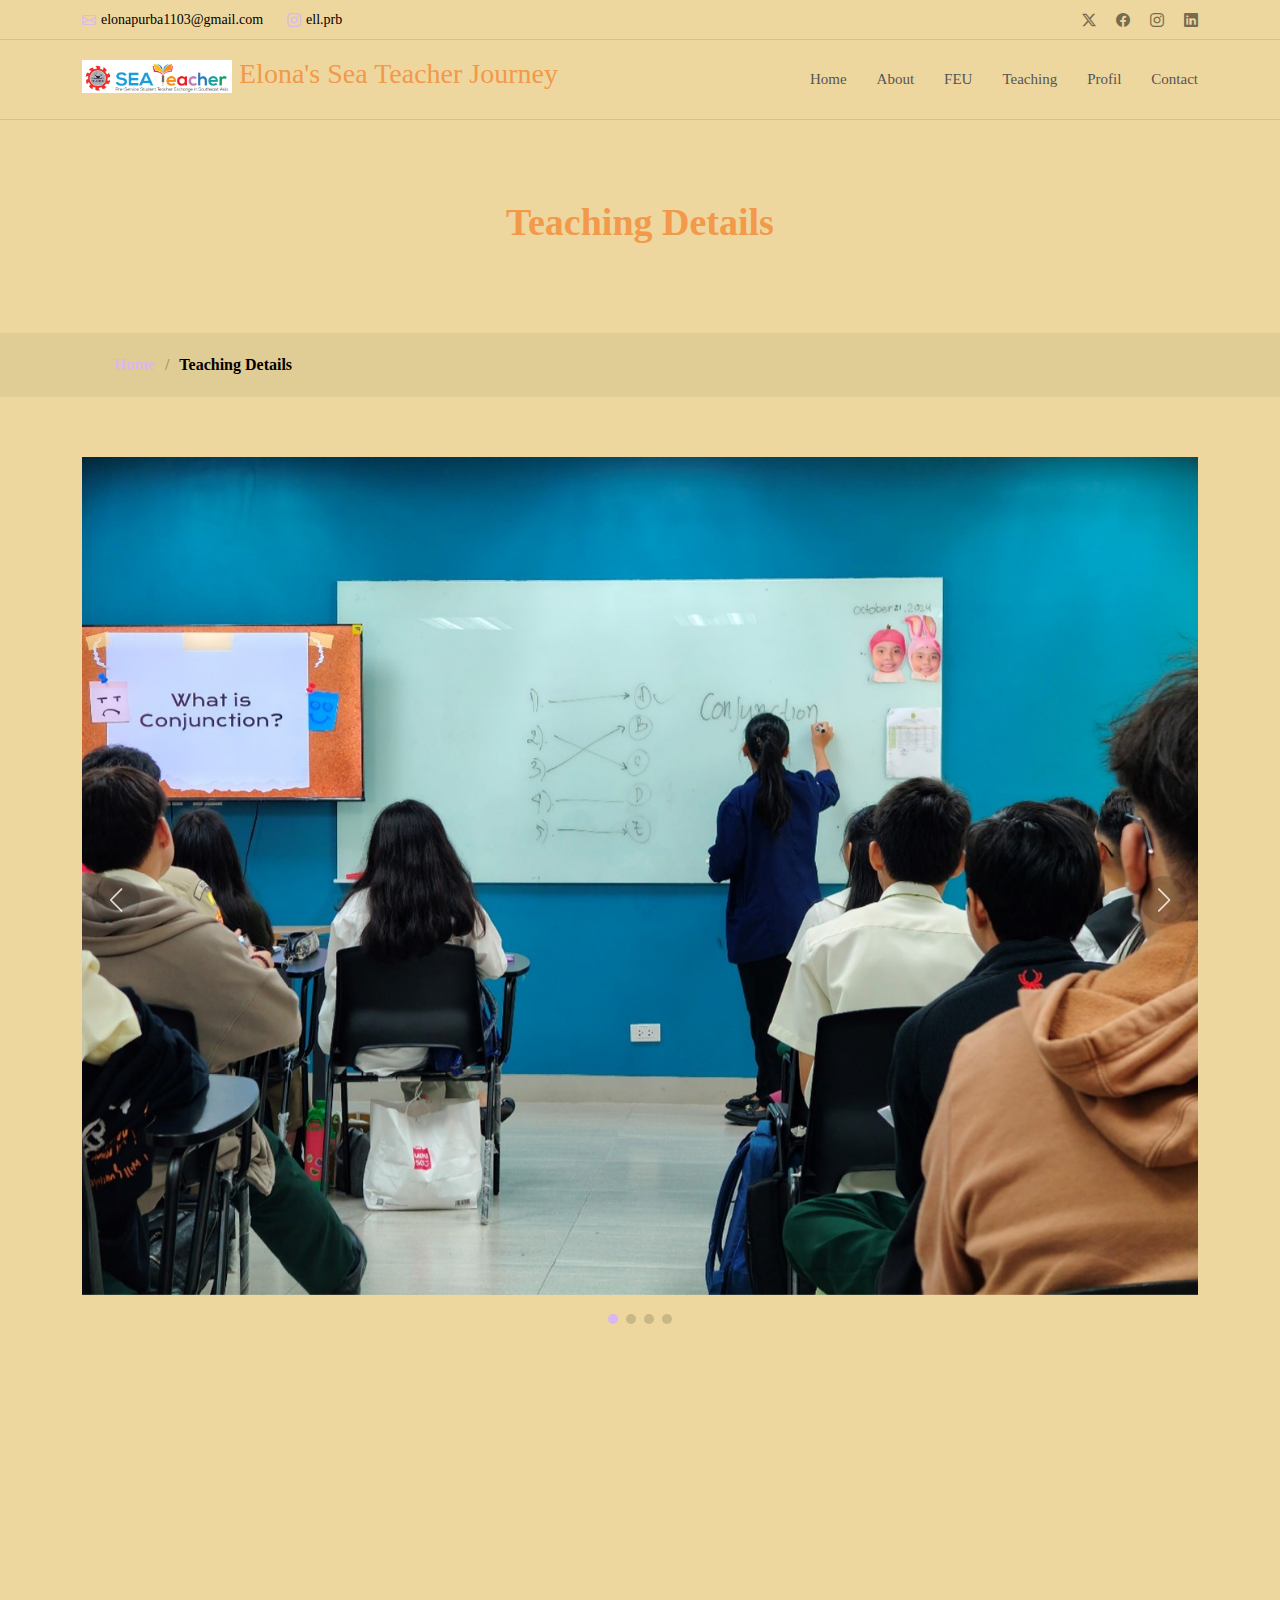
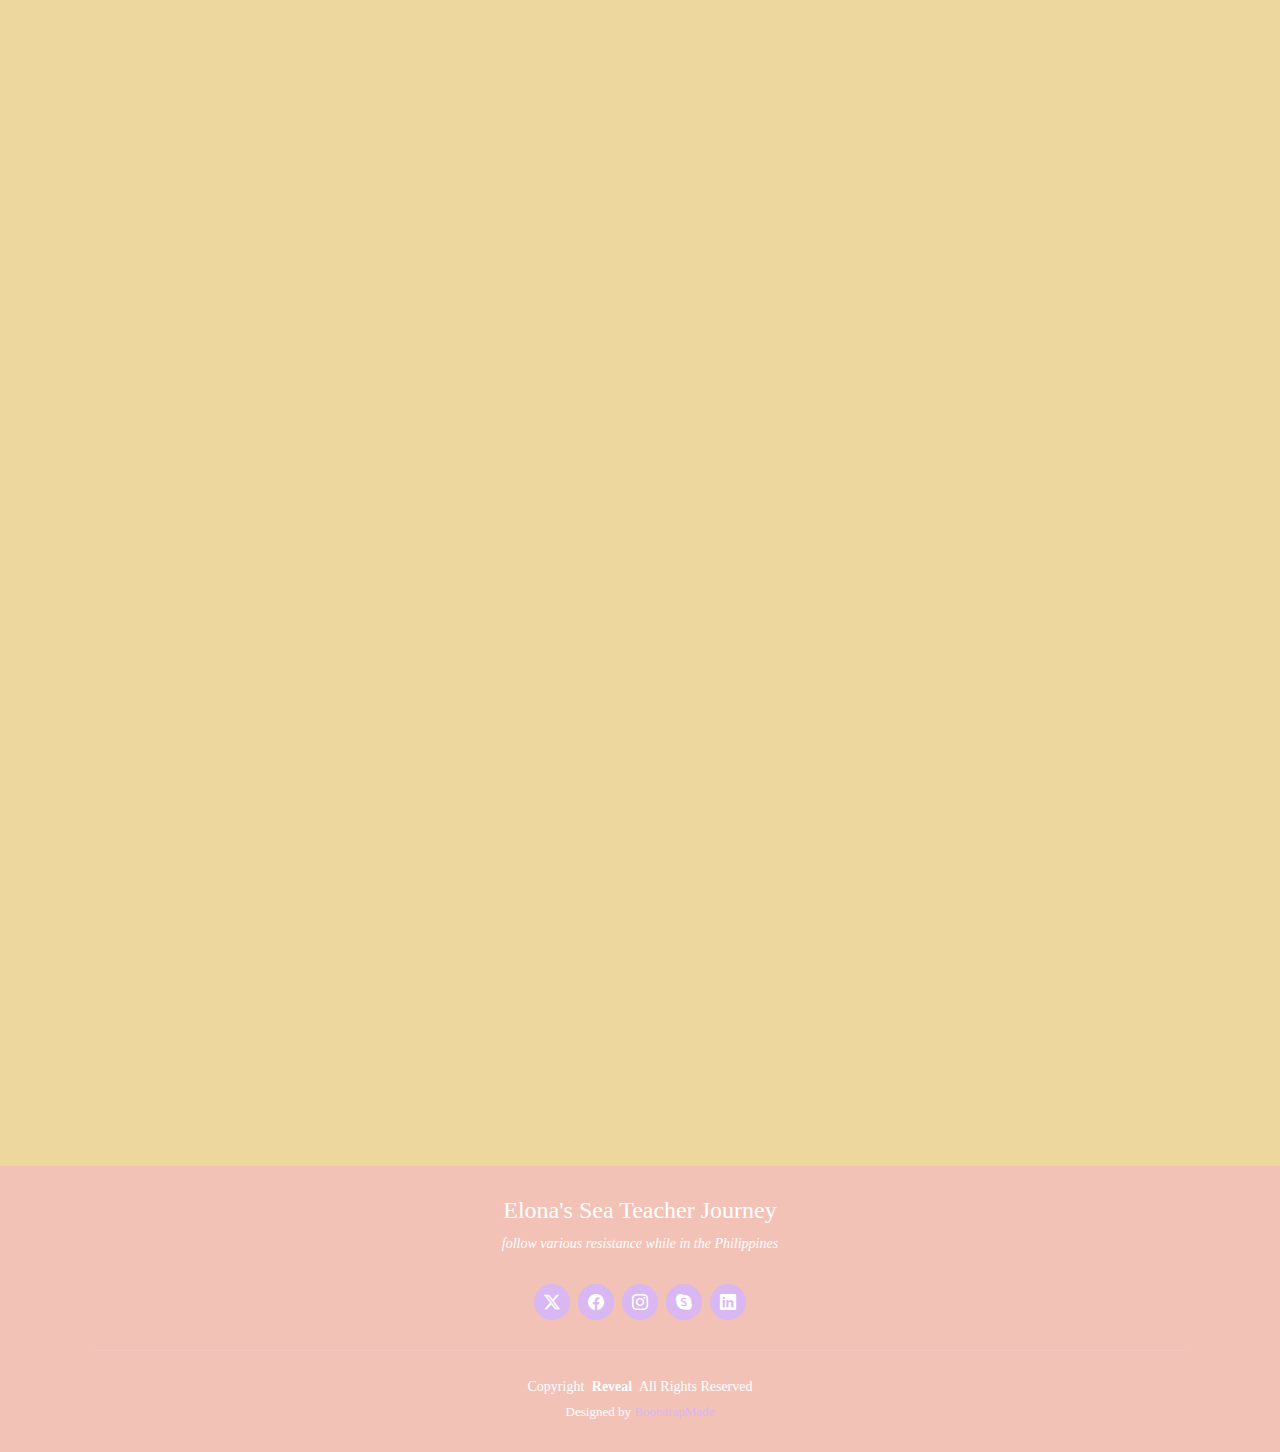
==== teaching.html @ 94db099a "first init github" ====
<!DOCTYPE html>
<html lang="en">

<head>
  <meta charset="utf-8">
  <meta content="width=device-width, initial-scale=1.0" name="viewport">
  <title>Teaching</title>
  <meta name="description" content="">
  <meta name="keywords" content="">

  <!-- Favicons -->
  <link href="aset/logofeu.png" rel="icon">
  <link href="assets/img/apple-touch-icon.png" rel="apple-touch-icon">

  <!-- Fonts -->
  <link href="https://fonts.googleapis.com" rel="preconnect">
  <link href="https://fonts.gstatic.com" rel="preconnect" crossorigin>
  <link href="https://fonts.googleapis.com/css2?family=Roboto:ital,wght@0,100;0,300;0,400;0,500;0,700;0,900;1,100;1,300;1,400;1,500;1,700;1,900&family=Montserrat:ital,wght@0,100;0,200;0,300;0,400;0,500;0,600;0,700;0,800;0,900;1,100;1,200;1,300;1,400;1,500;1,600;1,700;1,800;1,900&family=Poppins:ital,wght@0,100;0,200;0,300;0,400;0,500;0,600;0,700;0,800;0,900;1,100;1,200;1,300;1,400;1,500;1,600;1,700;1,800;1,900&display=swap" rel="stylesheet">

  <!-- Vendor CSS Files -->
  <link href="assets/vendor/bootstrap/css/bootstrap.min.css" rel="stylesheet">
  <link href="assets/vendor/bootstrap-icons/bootstrap-icons.css" rel="stylesheet">
  <link href="assets/vendor/aos/aos.css" rel="stylesheet">
  <link href="assets/vendor/swiper/swiper-bundle.min.css" rel="stylesheet">
  <link href="assets/vendor/glightbox/css/glightbox.min.css" rel="stylesheet">

  <!-- Main CSS File -->
  <link href="main.css" rel="stylesheet">

</head>

<body class="portfolio-details-page">

  <header id="header" class="header sticky-top">

    <div class="topbar d-flex align-items-center">
      <div class="container d-flex justify-content-center justify-content-md-between">
        <div class="contact-info d-flex align-items-center">
          <i class="bi bi-envelope d-flex align-items-center"><a href="mailto:elonapurba1103@gmail.com">elonapurba1103@gmail.com</a></i>
          <i class="bi bi-instagram d-flex align-items-center ms-4"><a href="https://www.instagram.com/ell.prb">ell.prb</a></i>
        </div>
        <div class="social-links d-none d-md-flex align-items-center">
          <a href="#" class="twitter"><i class="bi bi-twitter-x"></i></a>
          <a href="#" class="facebook"><i class="bi bi-facebook"></i></a>
          <a href="#" class="instagram"><i class="bi bi-instagram"></i></a>
          <a href="#" class="linkedin"><i class="bi bi-linkedin"></i></a>
        </div>
      </div>
    </div><!-- End Top Bar -->

    <div class="branding d-flex align-items-cente">

      <div class="container position-relative d-flex align-items-center justify-content-between">
        <a href="index.html" ><h3 class="sitename"><img src="aset/logoseateacher.png" alt="University Logo" class="logo"> Elona's Sea Teacher Journey</h3>
        </a>

        <nav id="navmenu" class="navmenu">
          <ul>
            <li><a href="index.html">Home</a></li>
            <li><a href="index.html">About</a></li>
            <li><a href="feu.html">FEU</a></li>
            <li><a href="teaching.html">Teaching</a></li>
            <li><a href="index.html">Profil</a></li>
            <li><a href="#contact">Contact</a></li>
          </ul>
          <i class="mobile-nav-toggle d-xl-none bi bi-list"></i>
        </nav>

      </div>

    </div>

  </header>

  <main class="main">

    <!-- Page Title -->
    <div class="page-title" data-aos="fade">
      <div class="heading">
        <div class="container">
          <div class="row d-flex justify-content-center text-center">
            <div class="col-lg-8">
              <h1>Teaching Details</h1>
            </div>
          </div>
        </div>
      </div>
      <nav class="breadcrumbs">
        <div class="container">
          <ol>
            <li><a href="index.html">Home</a></li>
            <li class="current">Teaching Details</li>
          </ol>
        </div>
      </nav>
    </div><!-- End Page Title -->

    <!-- Portfolio Details Section -->
    <section id="portfolio-details" class="portfolio-details section">

      <div class="container" data-aos="fade-up">

        <div class="portfolio-details-slider swiper init-swiper">
          <script type="application/json" class="swiper-config">
            {
              "loop": true,
              "speed": 600,
              "autoplay": {
                "delay": 5000
              },
              "slidesPerView": "auto",
              "navigation": {
                "nextEl": ".swiper-button-next",
                "prevEl": ".swiper-button-prev"
              },
              "pagination": {
                "el": ".swiper-pagination",
                "type": "bullets",
                "clickable": true
              }
            }
          </script>
          <div class="swiper-wrapper align-items-center">

            <div class="swiper-slide">
              <img src="aset/teachingpractice2.jpg" alt="">
            </div>

            <div class="swiper-slide">
              <img src="aset/learning3.jpg" alt="">
            </div>

            <div class="swiper-slide">
              <img src="aset/learning5.jpg" alt="">
            </div>

            <div class="swiper-slide">
              <img src="aset/teachingpractice5.jpg" alt="">
            </div>

          </div>
          <div class="swiper-button-prev"></div>
          <div class="swiper-button-next"></div>
          <div class="swiper-pagination"></div>
        </div>

        <div class="row justify-content-between gy-4 mt-4">

          <div class="col-lg-8" data-aos="fade-up">
            <div class="portfolio-description">
              <h2>Teaching Plan</h2>
              <h3>Curriculum</h3>
              <p>The curriculum for the Grade 10 English class at FEU Roosevelt College is designed to align with the K-12 educational framework, focusing on developing students' language skills, critical thinking, and communication abilities. The curriculum covers key areas such as reading comprehension, writing, speaking, and listening. It includes a variety of literary genres, including fiction, non-fiction, poetry, and drama, allowing students to explore different styles and themes. Additionally, the curriculum integrates 21st-century skills such as collaboration, creativity, and digital literacy, preparing students for future academic and career challenges. Assessments are designed to be authentic and reflective of real-world tasks, ensuring that students can apply their learning in practical contexts.</p>
              <div class="center-image">
                <img src="aset/teaching.jpg" class="img-fluid" alt="">
            </div>
      
              <h3>Teaching Plan</h3>
              <p>As an English major, my teaching plan for the Grade 10 English class focuses on enhancing students' proficiency in language arts through interactive and engaging lessons. The plan includes the following components:</p>
              <ul>
                <li><strong>Objectives:</strong> Students will be able to analyze literary texts, develop coherent written arguments, and engage in meaningful discussions about various topics.</li>
                <li><strong>Lesson Structure:</strong> Each lesson will follow a structured format that includes:
                  <ul>
                    <li>Introduction: Brief overview of the lesson topic and objectives.</li>
                    <li>Direct Instruction: Presentation of new concepts through multimedia resources and direct teaching methods.</li>
                    <li>Guided Practice: Collaborative activities where students work in pairs or small groups to practice new skills.</li>
                    <li>Independent Practice: Assignments that allow students to apply what they have learned individually.</li>
                    <li>Closure: Recap of key points and a preview of the next lesson.</li>
                  </ul>
                </li>
                <li><strong>Assessment Methods:</strong> Assessments will include formative assessments (quizzes, class discussions) and summative assessments (essays, projects) to evaluate student understanding continuously.</li>
                <li><strong>Learning Materials:</strong> A variety of learning materials will be used, including textbooks, online resources, videos, and literary texts. Additionally, I will incorporate technology through platforms like Google Classroom for assignments and discussions.</li>
                <li><strong>Differentiation Strategies:</strong> To meet the diverse needs of learners, I will employ differentiation strategies such as varied reading materials for different skill levels and flexible grouping based on student interests and abilities.</li>
              </ul>
              
              <h3>Lesson Plan</h3>
              <p>A well-prepared lesson plan is essential for effective teaching and learning. It not only helps me organize my thoughts and materials but also enhances student engagement and achievement by providing a structured approach to instruction. By investing time in creating thoughtful lesson plans, I can foster meaningful learning experiences that resonate with my students.</p>
              <div class="center-image">
                <img src="aset/teaching2.jpg" class="img-fluid" alt="">
            </div>
      
              <h3>Others</h3>
              <p>In addition to the core components of the teaching plan, several other aspects are important for creating an effective learning environment:</p>
              <ul>
                <li><strong>Classroom Management:</strong> Establishing clear rules and expectations at the beginning of the course will help create a respectful and productive classroom atmosphere. Positive reinforcement strategies will be employed to encourage student participation and engagement.</li>
                <li><strong>Feedback Mechanisms:</strong> Regular feedback from students will be sought through surveys or informal discussions to assess their understanding of the material and their overall learning experience. This feedback will inform adjustments to the teaching plan as needed.</li>
              </ul>

              <div class="testimonial-item">
                  <h2>SUMMARY AND SUGGESTIONS</h2>
                  <div class="center-image">
                    <img src="aset/purpose.jpg" class="img-fluid" alt="">
                </div>
          
                  <h3>Purposes of Practicum</h3>
                  <p>The primary purpose of my practicum at FEU Roosevelt College was to gain practical experience in teaching English and to apply the theoretical knowledge acquired during my studies. This objective was successfully met, as I had the opportunity to design and implement lesson plans focused on language skills, literature, and communication. The experience allowed me to develop my teaching style and gain insights into the challenges and rewards of teaching English.</p>
                  <h3>Procedures of Practicum</h3>
                  <p>During my practicum, I followed structured procedures that included planning lessons based on the English curriculum, preparing engaging materials, and utilizing various teaching strategies. Each lesson began with clear objectives related to language acquisition or literary analysis. I incorporated direct instruction, interactive discussions, group activities, and independent assignments to cater to different learning styles. Regular assessments were conducted to monitor student progress and adapt my teaching methods accordingly.</p>
                  <h3>Outcomes of Practicum</h3>
                  <p>The outcomes of my practicum were highly positive. I gained confidence in delivering English lessons and improved my ability to engage students in discussions about literature and language use. By the end of the practicum, I was able to foster a classroom environment that encouraged critical thinking and creativity among students. Feedback from my mentor teacher indicated that I effectively promoted student participation and enthusiasm for learning English.</p>
                  <h3>The Challenges of Practicum</h3>
                  <p>Throughout my practicum, I encountered several challenges specific to teaching English. One significant challenge was addressing the varying proficiency levels within the classroom; some students excelled while others struggled with language concepts. Additionally, managing classroom discussions on literature sometimes led to off-topic conversations, requiring me to steer students back to the lesson focus. Technical issues with multimedia resources occasionally disrupted lessons, necessitating quick adaptations.</p>
                  <h3>Overall Impression</h3>
                  <div class="center-image">
                    <img src="aset/impression.jpg" class="img-fluid" alt="">
                </div>
          
                  <p>Overall, my practicum experience was enriching and transformative. It provided me with a deeper understanding of English education and allowed me to apply pedagogical theories in a real-world setting. The supportive atmosphere at FEU Roosevelt College facilitated my growth as an educator, and I appreciated the mentorship from experienced teachers who guided me throughout the process.</p>
                  <h3>Suggestions for Future Improvement</h3>
                  <div class="center-image">
                    <img src="aset/suggession.jpg" class="img-fluid" alt="">
                </div>
          
                  <p>For future improvement, I suggest incorporating more differentiated instruction strategies tailored specifically for language learners to better address diverse proficiency levels in the classroom. Additionally, providing training on managing classroom discussions effectively could enhance engagement while keeping conversations relevant to the lesson objectives. Establishing a structured feedback system from peers and mentors throughout the practicum would further support ongoing professional development.</p>
                  <div class="center-image">
                    <img src="aset/suggession2.jpg" class="img-fluid" alt="">
                </div>
          
                </div>
            </div>
          </div>

          <div class="col-lg-3" data-aos="fade-up" data-aos-delay="100">
            <div class="portfolio-info">
              <div class="center-image">
                <img src="aset/teachingpractice.jpg" class="img-fluid" alt="">
            </div>
      
              <h2>Teaching Practice</h2>

              <h3>Procedure of Teaching</h3>
              <p>During my teaching practice at FEU Roosevelt College, I implemented a structured approach to teaching that emphasized clear procedures. Each lesson began with a brief introduction where I outlined the objectives and expectations for the day. I followed this with direct instruction, using multimedia presentations to engage students and provide context for the material. After presenting new concepts, I facilitated guided practice through collaborative activities, allowing students to work in pairs or small groups. This was followed by independent practice where students applied what they had learned through individual assignments. Finally, I concluded each lesson with a recap and reflection, encouraging students to share their thoughts and questions.</p>
              <div class="center-image">
                <img src="aset/teachingpractice3.jpg" class="img-fluid" alt="">
            </div>
      
              <h3>Time Management and Organizing Activities</h3>
              <p>Effective time management was crucial during my teaching practice. I began each lesson by allocating specific time frames for each segment—introduction, instruction, guided practice, independent work, and closure. Using a timer helped keep both myself and the students accountable for staying on track. I also organized activities in a way that maximized engagement; for instance, I alternated between group discussions and individual tasks to maintain student interest and energy levels. Additionally, I prepared materials in advance and ensured that technology was functioning properly before class began. This preparation allowed for a smooth transition between activities and minimized downtime.</p>
              <div class="center-image">
                <img src="aset/teachingpractice2.jpg" class="img-fluid" alt="">
            </div>
      
              <h3>Classroom Management</h3>
              <p>Classroom management strategies were essential in creating a positive learning environment. At the start of my teaching practice, I established clear rules and expectations for behavior, which I communicated to the students on the first day. I employed positive reinforcement techniques to encourage participation and good behavior, such as praise and small rewards for active engagement. Additionally, I used non-verbal cues to manage classroom dynamics effectively; for example, raising my hand signaled students to quiet down and pay attention. When minor disruptions occurred, I addressed them calmly and privately to avoid embarrassing any student in front of their peers. Overall, these strategies helped maintain order and fostered a respectful atmosphere conducive to learning.</p>
              
              <h3>Problem-Solving While Teaching and Staying in the Designated School</h3>
              <p>Throughout my teaching practice, I encountered various challenges that required problem-solving skills. One significant issue was managing varying levels of student engagement; some students were highly motivated while others struggled to stay focused. To address this, I differentiated my instruction by providing additional support materials for struggling students and offering enrichment activities for those who excelled. Additionally, technical difficulties with classroom technology occasionally arose; when this happened, I quickly adapted by using alternative methods such as printed handouts or whiteboard explanations to ensure that learning continued without interruption.</p>
              <p>Staying at the designated school also presented its own set of challenges, such as adapting to the school's culture and building rapport with students quickly. To overcome this, I made an effort to learn students' names early on and engaged them in informal conversations before class started. This helped create a more comfortable environment where students felt valued and respected.</p>
              <p>In the middle of my teaching, I also faced some language barriers, as some students were not fluent in English and preferred to communicate in Tagalog. To address this, I often reminded students to use English and encouraged them to ask their peers for translations. My cooperative teacher also assisted in providing translations when necessary.</p>
              <div class="center-image">
                <img src="aset/teachingpractice5.jpg" class="img-fluid" alt="">
            </div>
      
            </div>
          </div>

        </div>

      </div>

    </section><!-- /Portfolio Details Section -->

  </main>

  <footer id="footer" class="footer dark-background">
    <div class="container">
      <h4 class="sitename">Elona's Sea Teacher Journey</h4>
      <p>follow various resistance while in the Philippines </p>
      <div class="social-links d-flex justify-content-center">
        <a href=""><i class="bi bi-twitter-x"></i></a>
        <a href=""><i class="bi bi-facebook"></i></a>
        <a href=""><i class="bi bi-instagram"></i></a>
        <a href=""><i class="bi bi-skype"></i></a>
        <a href=""><i class="bi bi-linkedin"></i></a>
      </div>
      <div class="container">
        <div class="copyright">
          <span>Copyright</span> <strong class="px-1 sitename">Reveal</strong> <span>All Rights Reserved</span>
        </div>
        <div class="credits">
          <!-- All the links in the footer should remain intact. -->
          <!-- You can delete the links only if you've purchased the pro version. -->
          <!-- Licensing information: https://bootstrapmade.com/license/ -->
          <!-- Purchase the pro version with working PHP/AJAX contact form: [buy-url] -->
          Designed by <a href="https://bootstrapmade.com/">BootstrapMade</a>
        </div>
      </div>
    </div>
  </footer>

  <!-- Scroll Top -->
  <a href="#" id="scroll-top" class="scroll-top d-flex align-items-center justify-content-center"><i class="bi bi-arrow-up-short"></i></a>

  <!-- Preloader -->
  <div id="preloader"></div>

  <!-- Vendor JS Files -->
  <script src="assets/vendor/bootstrap/js/bootstrap.bundle.min.js"></script>
  <script src="assets/vendor/php-email-form/validate.js"></script>
  <script src="assets/vendor/aos/aos.js"></script>
  <script src="assets/vendor/swiper/swiper-bundle.min.js"></script>
  <script src="assets/vendor/glightbox/js/glightbox.min.js"></script>
  <script src="assets/vendor/imagesloaded/imagesloaded.pkgd.min.js"></script>
  <script src="assets/vendor/isotope-layout/isotope.pkgd.min.js"></script>

  <!-- Main JS File -->
  <script src="assets/js/main.js"></script>

</body>

</html>
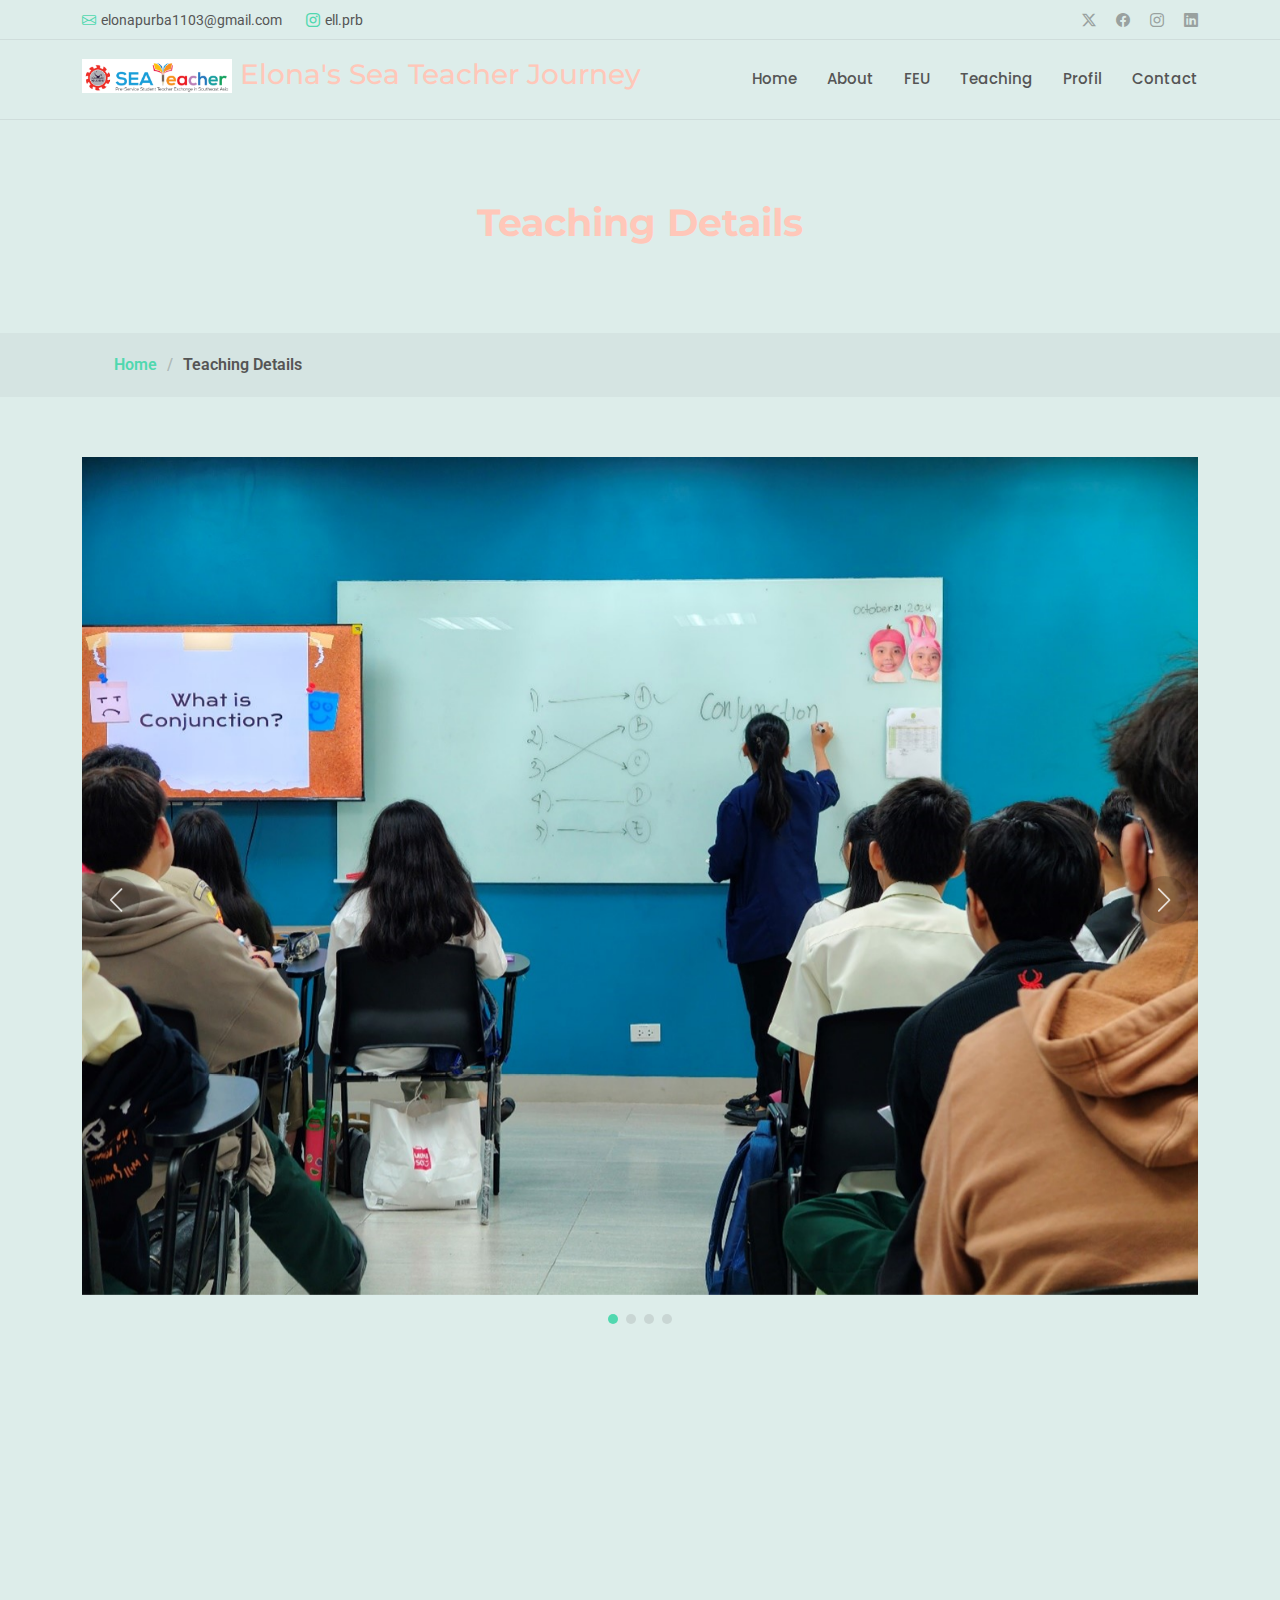
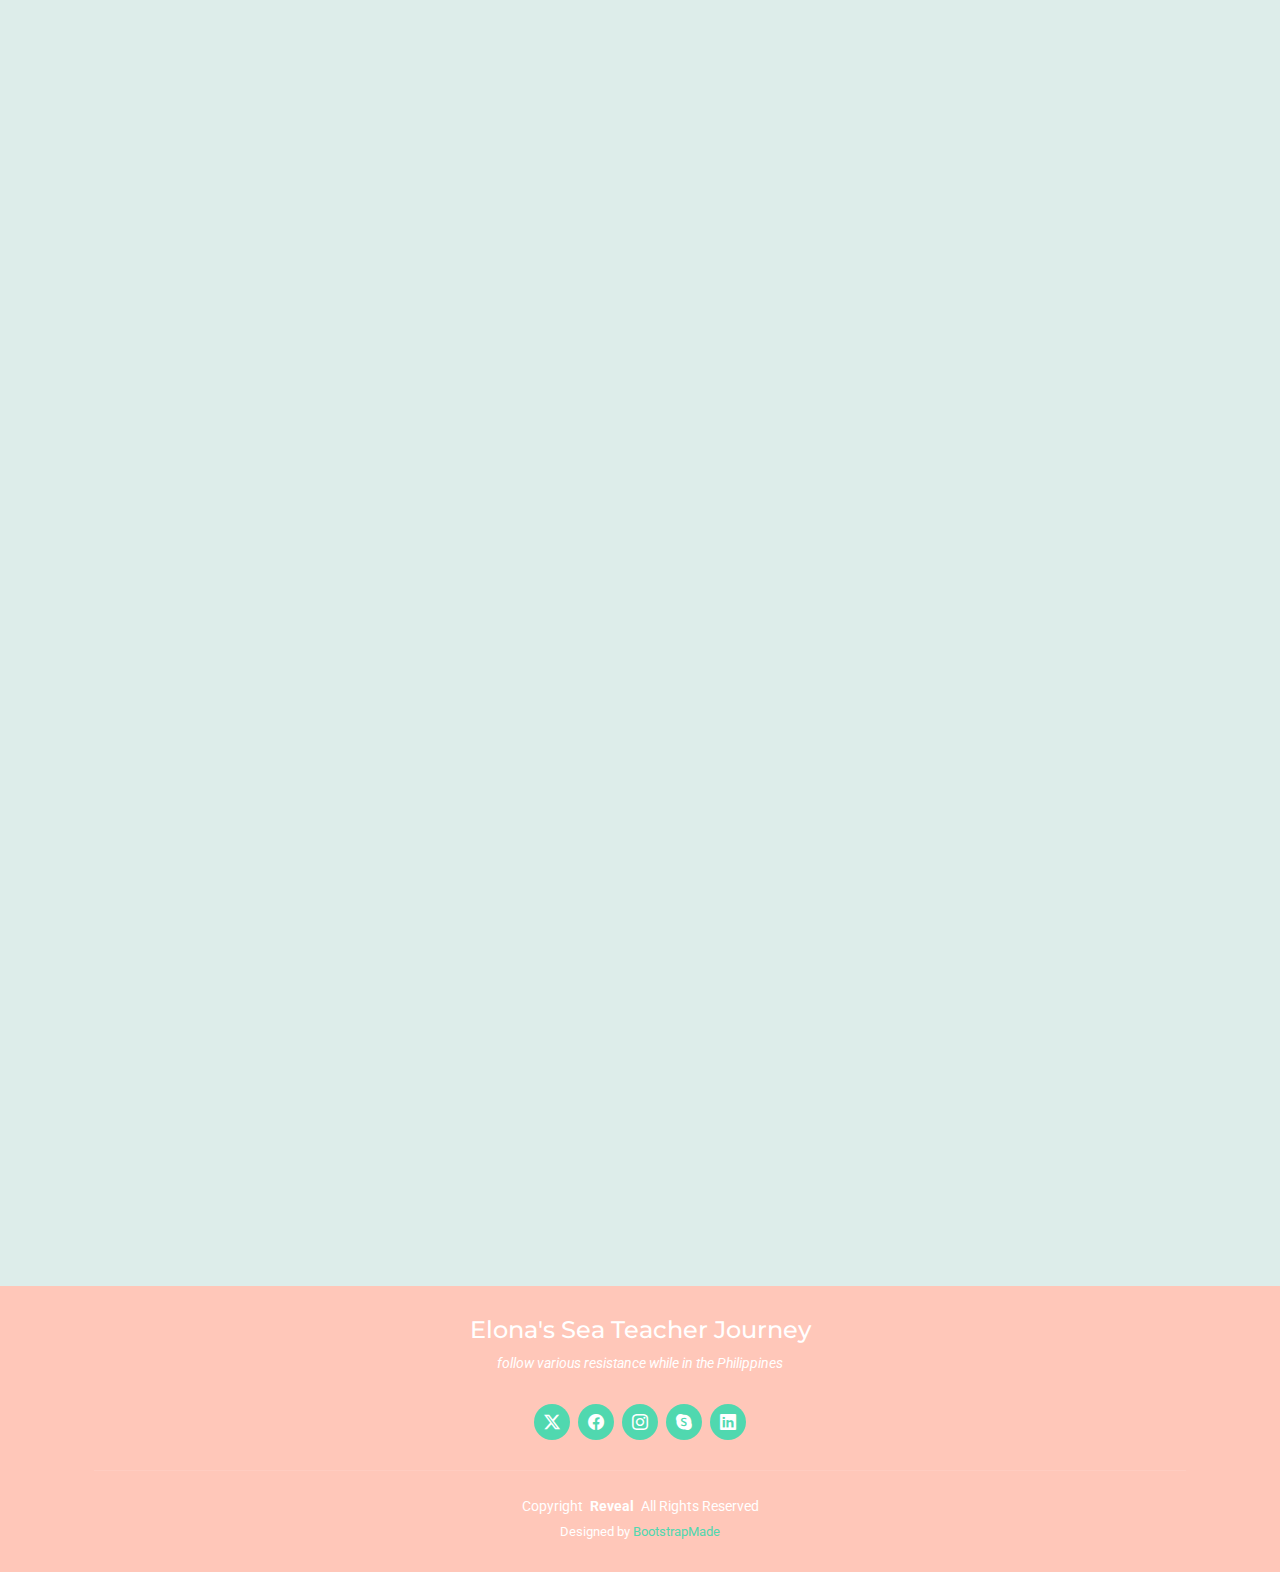
==== commit 8e65e1a3: "Add files via upload" ====
--- a/teaching.html
+++ b/teaching.html
@@ -175,6 +175,7 @@
               
               <h3>Lesson Plan</h3>
               <p>A well-prepared lesson plan is essential for effective teaching and learning. It not only helps me organize my thoughts and materials but also enhances student engagement and achievement by providing a structured approach to instruction. By investing time in creating thoughtful lesson plans, I can foster meaningful learning experiences that resonate with my students.</p>
+              <a href="https://drive.google.com/file/d/1XnPSq-cO9SaiCf8zP6WxIy8EKxri2R1h/view?usp=drivesdk">Here you go</a>
               <div class="center-image">
                 <img src="aset/teaching2.jpg" class="img-fluid" alt="">
             </div>
--- a/main.css
+++ b/main.css
@@ -1,21 +1,31 @@
-//* Fonts */
+.logo {
+  width:150px; /* Sesuaikan nilai lebar sesuai keinginan Anda */
+  height: auto; /* Agar tinggi gambar menyesuaikan secara proporsional */
+}
+
+.center-image {
+  display: flex;
+  justify-content: center;
+  align-items: center;
+  }
+.center-image img {
+  max-width: 100%; /* Ensure the image is responsive */
+  height: auto;
+}
+
+/* Fonts */
 :root {
   --default-font: "Roboto",  system-ui, -apple-system, "Segoe UI", Roboto, "Helvetica Neue", Arial, "Noto Sans", "Liberation Sans", sans-serif, "Apple Color Emoji", "Segoe UI Emoji", "Segoe UI Symbol", "Noto Color Emoji";
   --heading-font: "Montserrat",  sans-serif;
   --nav-font: "Poppins",  sans-serif;
 }
 
-.logo {
-  width:150px; /* Sesuaikan nilai lebar sesuai keinginan Anda */
-  height: auto; /* Agar tinggi gambar menyesuaikan secara proporsional */
-}
-
 /* Global Colors - The following color variables are used throughout the website. Updating them here will change the color scheme of the entire website */
 :root { 
-  --background-color: #edd79e; /* Background color for the entire website, including individual sections */
-  --default-color: #000000; /* Default color used for the majority of the text content across the entire website */
-  --heading-color: #F2994A; /* Color for headings, subheadings and title throughout the website */
-  --accent-color: #D8B7F2; /* Accent color that represents your brand on the website. It's used for buttons, links, and other elements that need to stand out */
+  --background-color: #ddedea; /* Background color for the entire website, including individual sections */
+  --default-color: #555555; /* Default color used for the majority of the text content across the entire website */
+  --heading-color: #ffc7b9; /* Color for headings, subheadings and title throughout the website */
+  --accent-color: #50d8af; /* Accent color that represents your brand on the website. It's used for buttons, links, and other elements that need to stand out */
   --surface-color: #ffffff; /* The surface color is used as a background of boxed elements within sections, such as cards, icon boxes, or other elements that require a visual separation from the global background. */
   --contrast-color: #ffffff; /* Contrast color for text, ensuring readability against backgrounds of accent, heading, or default colors. */
 }
@@ -38,10 +48,10 @@
 }
 
 .dark-background {
-  --background-color: #F2C2B7;
+  --background-color: #ffc7b9;
   --default-color: #ffffff;
   --heading-color: #ffffff;
-  --surface-color: #0e2d89;
+  --surface-color: #ffc7b9;
   --contrast-color: #ffffff;
 }
 
@@ -79,15 +89,7 @@
   color: var(--heading-color);
   font-family: var(--heading-font);
 }
-.center-image {
-  display: flex;
-  justify-content: center;
-  align-items: center;
-  }
-.center-image img {
-  max-width: 100%; /* Ensure the image is responsive */
-  height: auto;
-}
+
 /* PHP Email Form Messages
 ------------------------------*/
 .php-email-form .error-message {
